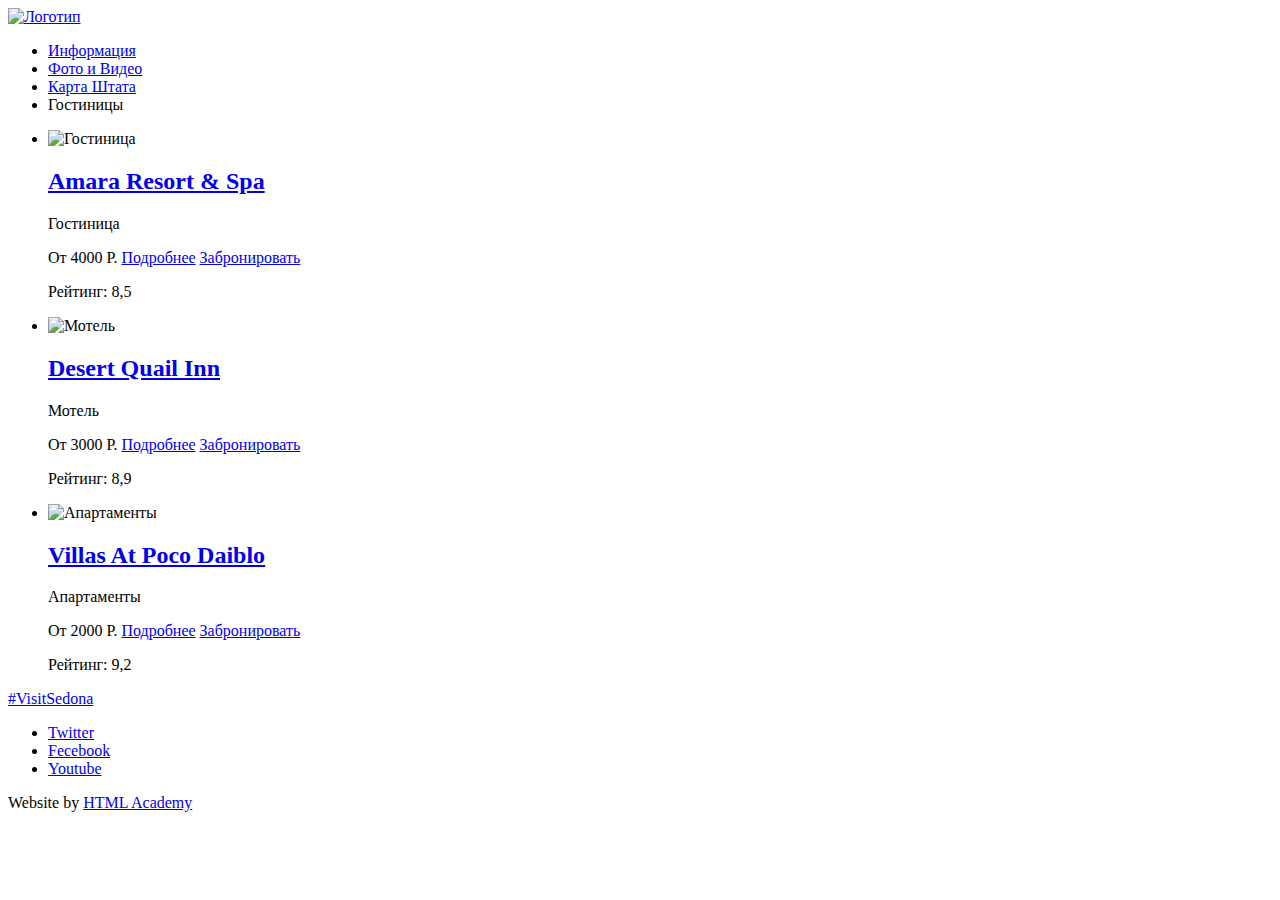
==== catalog.html @ 463a5762 "Повтор комита" ====
<!DOCTYPE html>
<html lang="ru">
  <head>
    <meta charset="utf-8">
    <title>HTML Academy: Седона</title>
  </head>
  <body>
   <header class="main-header">
     <nav class="main-nav">
       <a class="main-header-logo" href="index.html">
         <img src="#" alt="Логотип">
       </a>
      <ul class="site-nav">
            <li class="site-nav-item"><a href="#">Информация</a></li>
            <li class="site-nav-item"><a href="#">Фото и Видео</a></li>
            <li class="site-nav-item"><a href="#">Карта Штата</a></li>
            <li class="site-nav-item --active"><a>Гостиницы</a></li>
      </ul>
     </nav>
   </header>
   <main>
    <section class="catalog">
     <ul class="catalog-items">
      <li class="catalog-item">
        <img src="#" alt="Гостиница">
        <h2 class="catalog-title"><a href="#">Amara Resort & Spa</a></h2>
        <p class="catalog-item-description">Гостиница</p>
        <span class="catalog-price">От 4000 Р.</span>
        <a class="catalog-button --light" href="#">Подробнее</a>
        <a class="catalog-button --dark" href="#">Забронировать</a>
        <div class="catalog-rating">
            <div class="catalog-rating-stars">
              <span class="catalog-rating-total"></span>
            </div>
           <p class="catalog-rating-text">Рейтинг: 8,5</p>
         </div>
      </li>
      <li class="catalog-item">
         <img src="#" alt="Мотель">
         <h2 class="catalog-title"><a href="#">Desert Quail Inn</a></h2>
         <p class="catalog-item-description">Мотель</p>
         <span class="catalog-price">От 3000 Р.</span>
         <a class="catalog-button --light" href="#">Подробнее</a>
         <a class="catalog-button --dark" href="#">Забронировать</a>
         <div class="catalog-rating">
           <div class="catalog-rating-stars">
              <span class="catalog-rating-total"></span>
           </div>
          <p class="catalog-rating-text">Рейтинг: 8,9</p>
        </div>
      </li>
      <li class="catalog-item">
         <img src="#" alt="Апартаменты">
         <h2 class="catalog-title"><a href="#">Villas At Poco Daiblo</a></h2>
         <p class="catalog-item-description">Апартаменты</p>
         <span class="catalog-price">От 2000 Р.</span>
         <a class="catalog-button --light" href="#">Подробнее</a>
         <a class="catalog-button --dark" href="#">Забронировать</a>
         <div class="catalog-rating">
            <div class="catalog-rating-stars">
                <span class="catalog-rating-total"></span>
            </div>
           <p class="catalog-rating-text">Рейтинг: 9,2</p>
         </div>
      </li>
     </ul>
    </section>
   </main>
   <footer class="main-footer">
      <a class="hashtag" href="#">#VisitSedona</a>
      <ul class="footer-social">
        <li><a class="social-button" href="#">Twitter</a></li>
        <li><a class="social-button" href="#">Fecebook</a></li>
        <li><a class="social-button" href="#">Youtube</a></li>
      </ul>
      <div class="footer-copyright">
        <span>Website by</span>
        <a class="copyright-link" href="https://htmlacademy.ru/">HTML Academy</a>
      </div>
   </footer>
    
  </body>
</html>
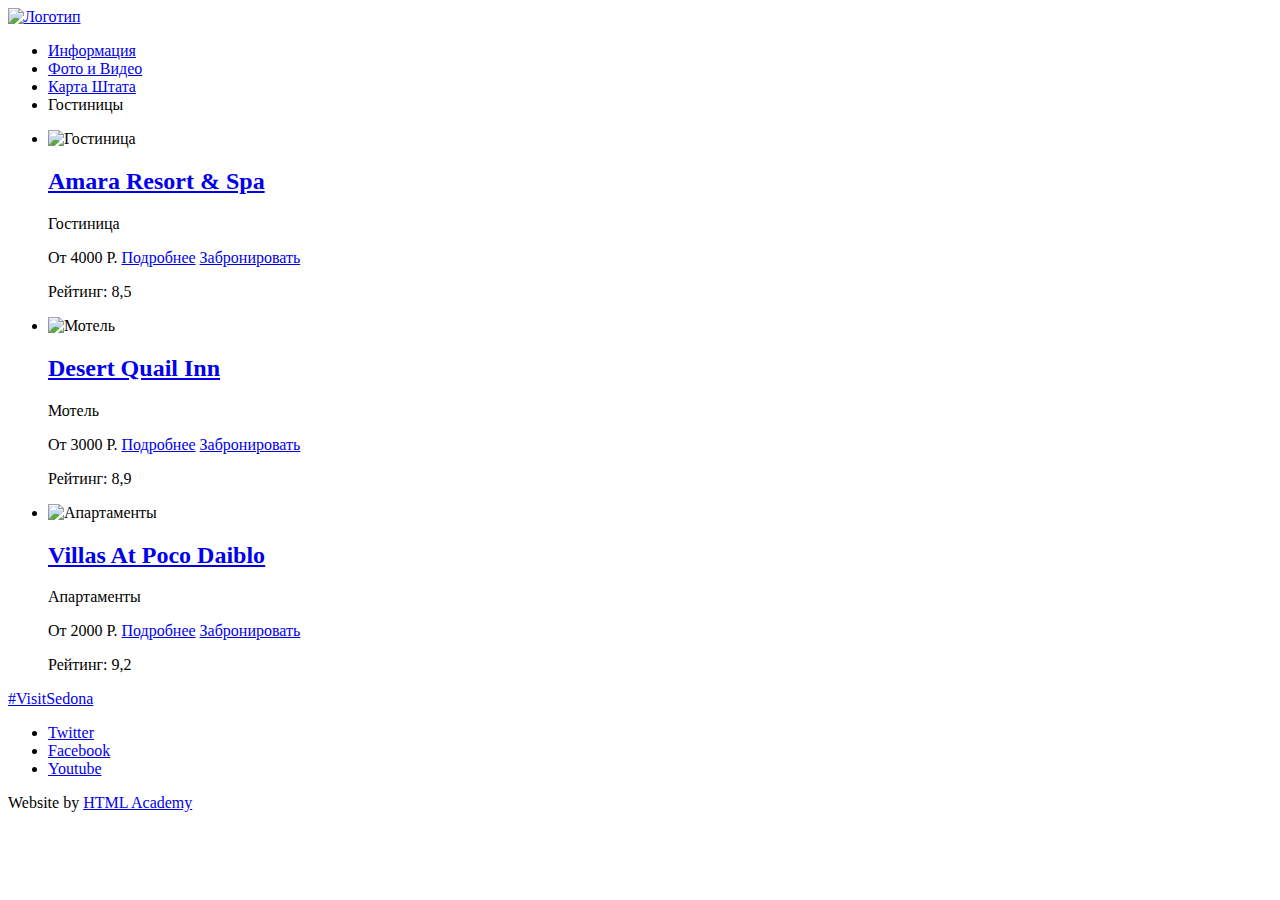
==== commit 7169b242: "Исправления перед 3 лекцией." ====
--- a/catalog.html
+++ b/catalog.html
@@ -70,12 +70,12 @@
       <a class="hashtag" href="#">#VisitSedona</a>
       <ul class="footer-social">
         <li><a class="social-button" href="#">Twitter</a></li>
-        <li><a class="social-button" href="#">Fecebook</a></li>
+        <li><a class="social-button" href="#">Facebook</a></li>
         <li><a class="social-button" href="#">Youtube</a></li>
       </ul>
       <div class="footer-copyright">
         <span>Website by</span>
-        <a class="copyright-link" href="https://htmlacademy.ru/">HTML Academy</a>
+        <a class="copyright-link" href="https://up.htmlacademy.ru/htmlcss/25/project/sedona#sedona-3-8">HTML Academy</a>
       </div>
    </footer>
     
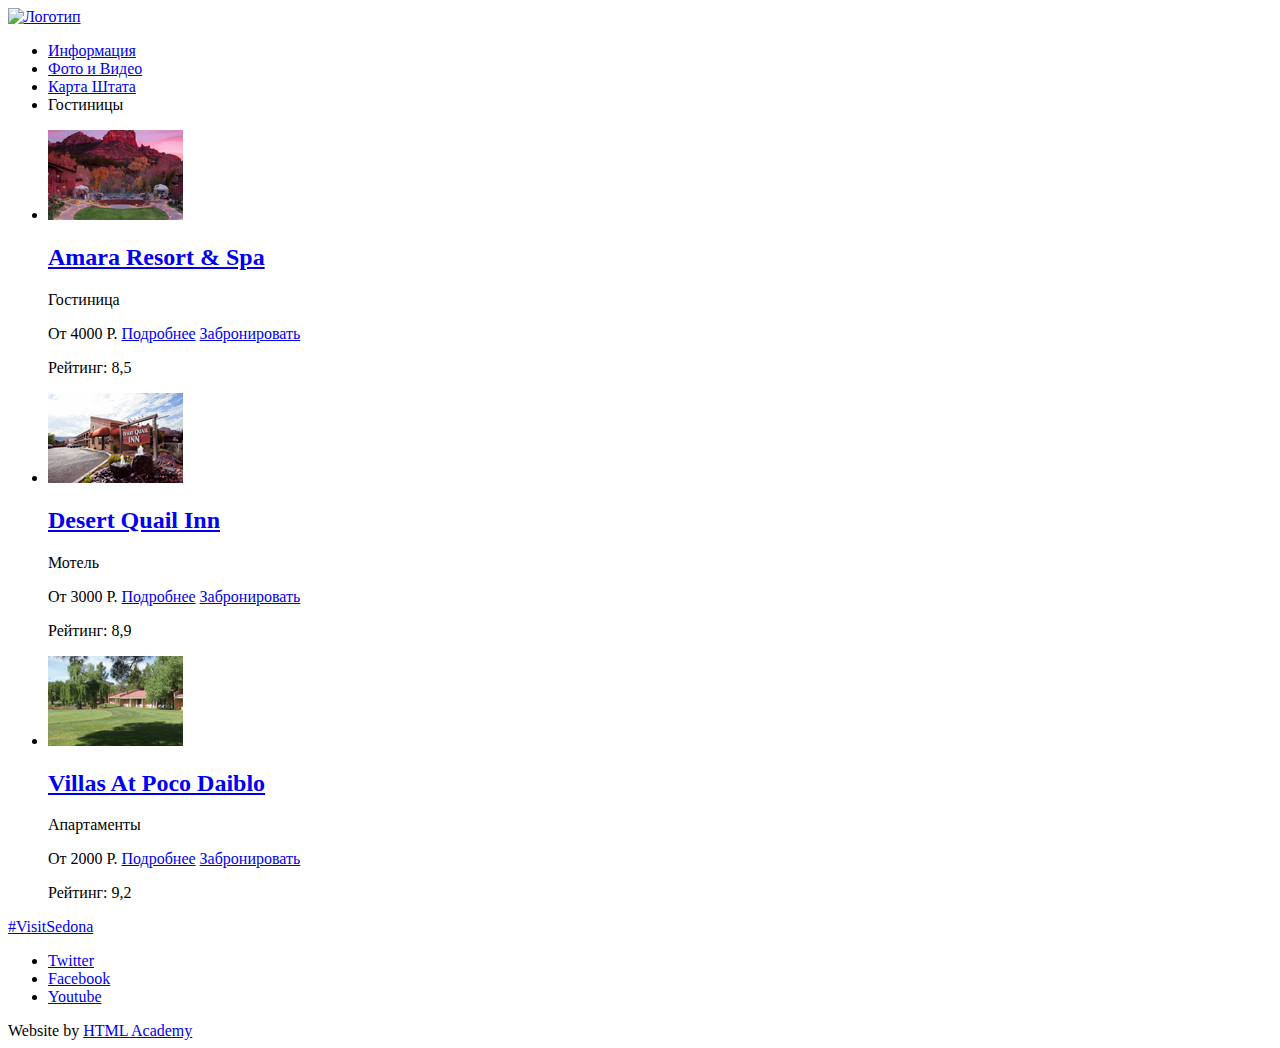
==== commit de9ef106: "Работа с графикой после лекции" ====
--- a/catalog.html
+++ b/catalog.html
@@ -8,7 +8,7 @@
    <header class="main-header">
      <nav class="main-nav">
        <a class="main-header-logo" href="index.html">
-         <img src="#" alt="Логотип">
+         <img src="img/logo-1.svg" alt="Логотип">
        </a>
       <ul class="site-nav">
             <li class="site-nav-item"><a href="#">Информация</a></li>
@@ -22,7 +22,7 @@
     <section class="catalog">
      <ul class="catalog-items">
       <li class="catalog-item">
-        <img src="#" alt="Гостиница">
+        <img src="img/catalog-amara.jpg" alt="Гостиница">
         <h2 class="catalog-title"><a href="#">Amara Resort & Spa</a></h2>
         <p class="catalog-item-description">Гостиница</p>
         <span class="catalog-price">От 4000 Р.</span>
@@ -36,7 +36,7 @@
          </div>
       </li>
       <li class="catalog-item">
-         <img src="#" alt="Мотель">
+         <img src="img/catalog-desert.jpg" alt="Мотель">
          <h2 class="catalog-title"><a href="#">Desert Quail Inn</a></h2>
          <p class="catalog-item-description">Мотель</p>
          <span class="catalog-price">От 3000 Р.</span>
@@ -50,7 +50,7 @@
         </div>
       </li>
       <li class="catalog-item">
-         <img src="#" alt="Апартаменты">
+         <img src="img/catalog-villas.jpg" alt="Апартаменты">
          <h2 class="catalog-title"><a href="#">Villas At Poco Daiblo</a></h2>
          <p class="catalog-item-description">Апартаменты</p>
          <span class="catalog-price">От 2000 Р.</span>
@@ -75,9 +75,8 @@
       </ul>
       <div class="footer-copyright">
         <span>Website by</span>
-        <a class="copyright-link" href="https://up.htmlacademy.ru/htmlcss/25/project/sedona#sedona-3-8">HTML Academy</a>
+        <a class="copyright-link" href="https://htmlacademy.ru/intensive/htmlcss">HTML Academy</a>
       </div>
    </footer>
-    
   </body>
 </html>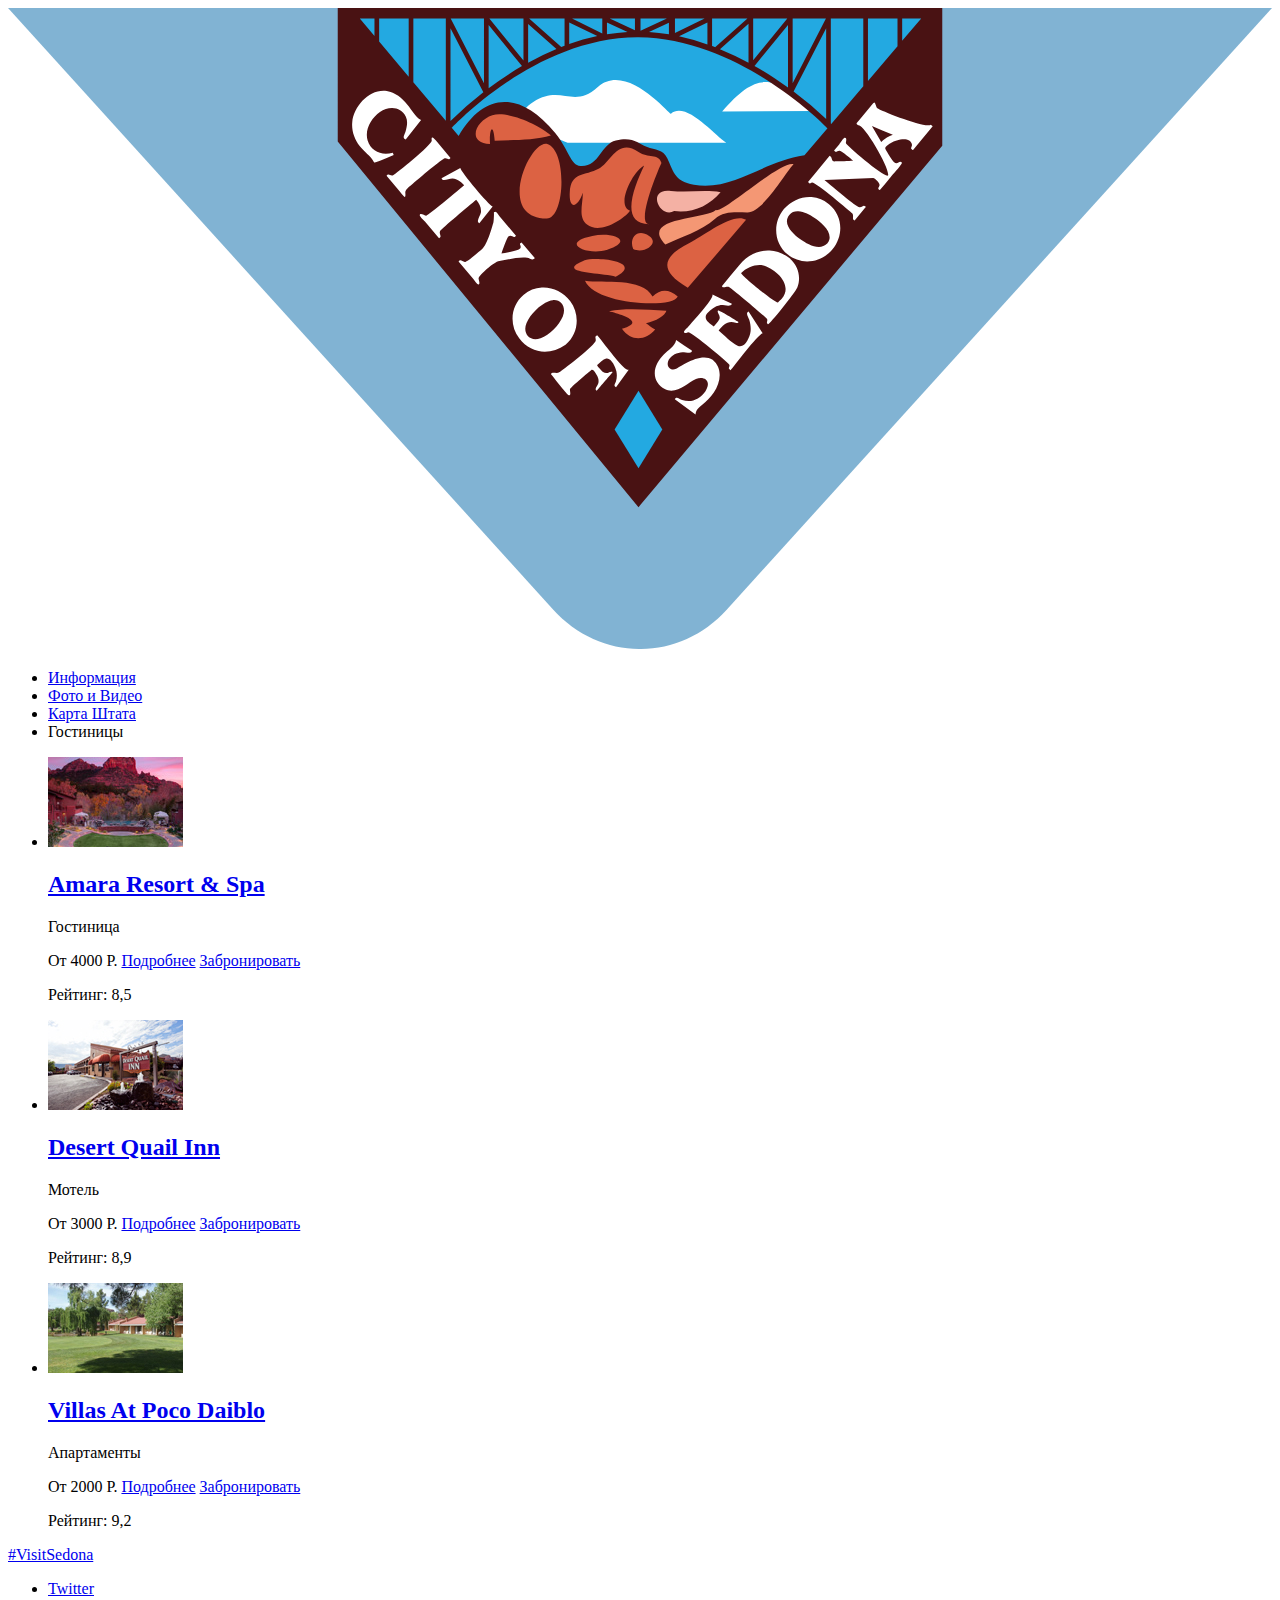
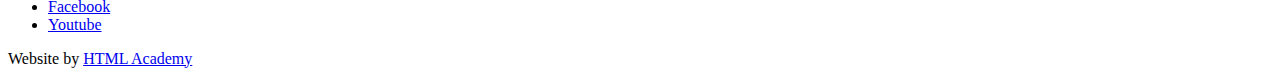
==== commit a0e4f792: "Первое исправление при подготовке графики" ====
--- a/catalog.html
+++ b/catalog.html
@@ -8,7 +8,7 @@
    <header class="main-header">
      <nav class="main-nav">
        <a class="main-header-logo" href="index.html">
-         <img src="img/logo-1.svg" alt="Логотип">
+         <img src="img/logo-sedona.svg" alt="Логотип">
        </a>
       <ul class="site-nav">
             <li class="site-nav-item"><a href="#">Информация</a></li>
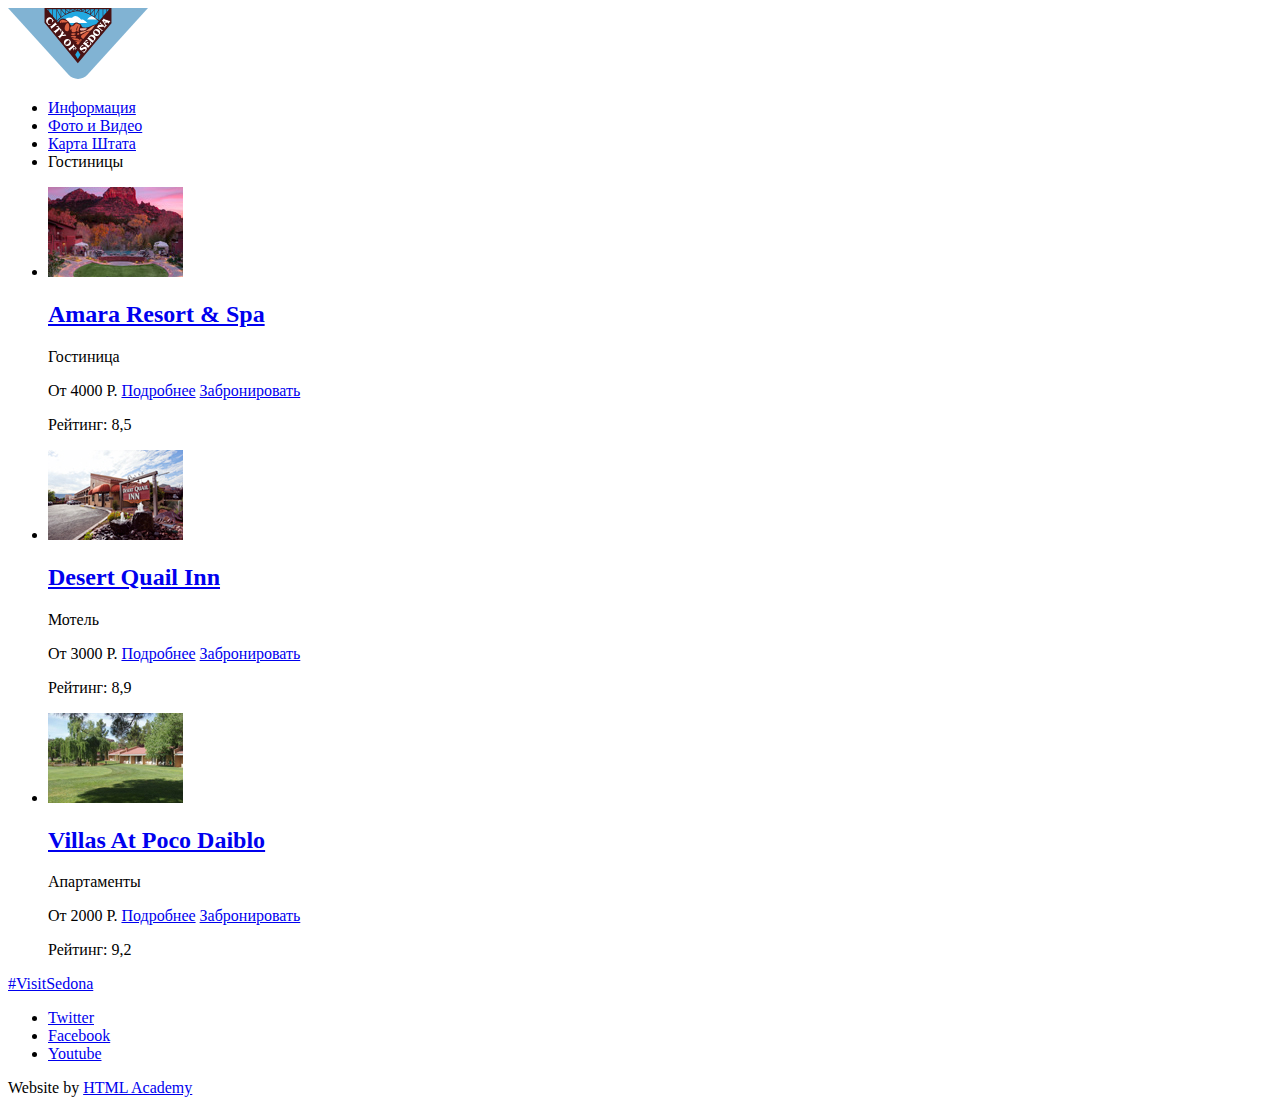
==== commit e7106f39: "Дополнения к графике личного проекта" ====
--- a/catalog.html
+++ b/catalog.html
@@ -8,7 +8,7 @@
    <header class="main-header">
      <nav class="main-nav">
        <a class="main-header-logo" href="index.html">
-         <img src="img/logo-sedona.svg" alt="Логотип">
+        <img src="img/svg/logo-sedona.svg" width="140px" height="71" alt="Логотип">
        </a>
       <ul class="site-nav">
             <li class="site-nav-item"><a href="#">Информация</a></li>
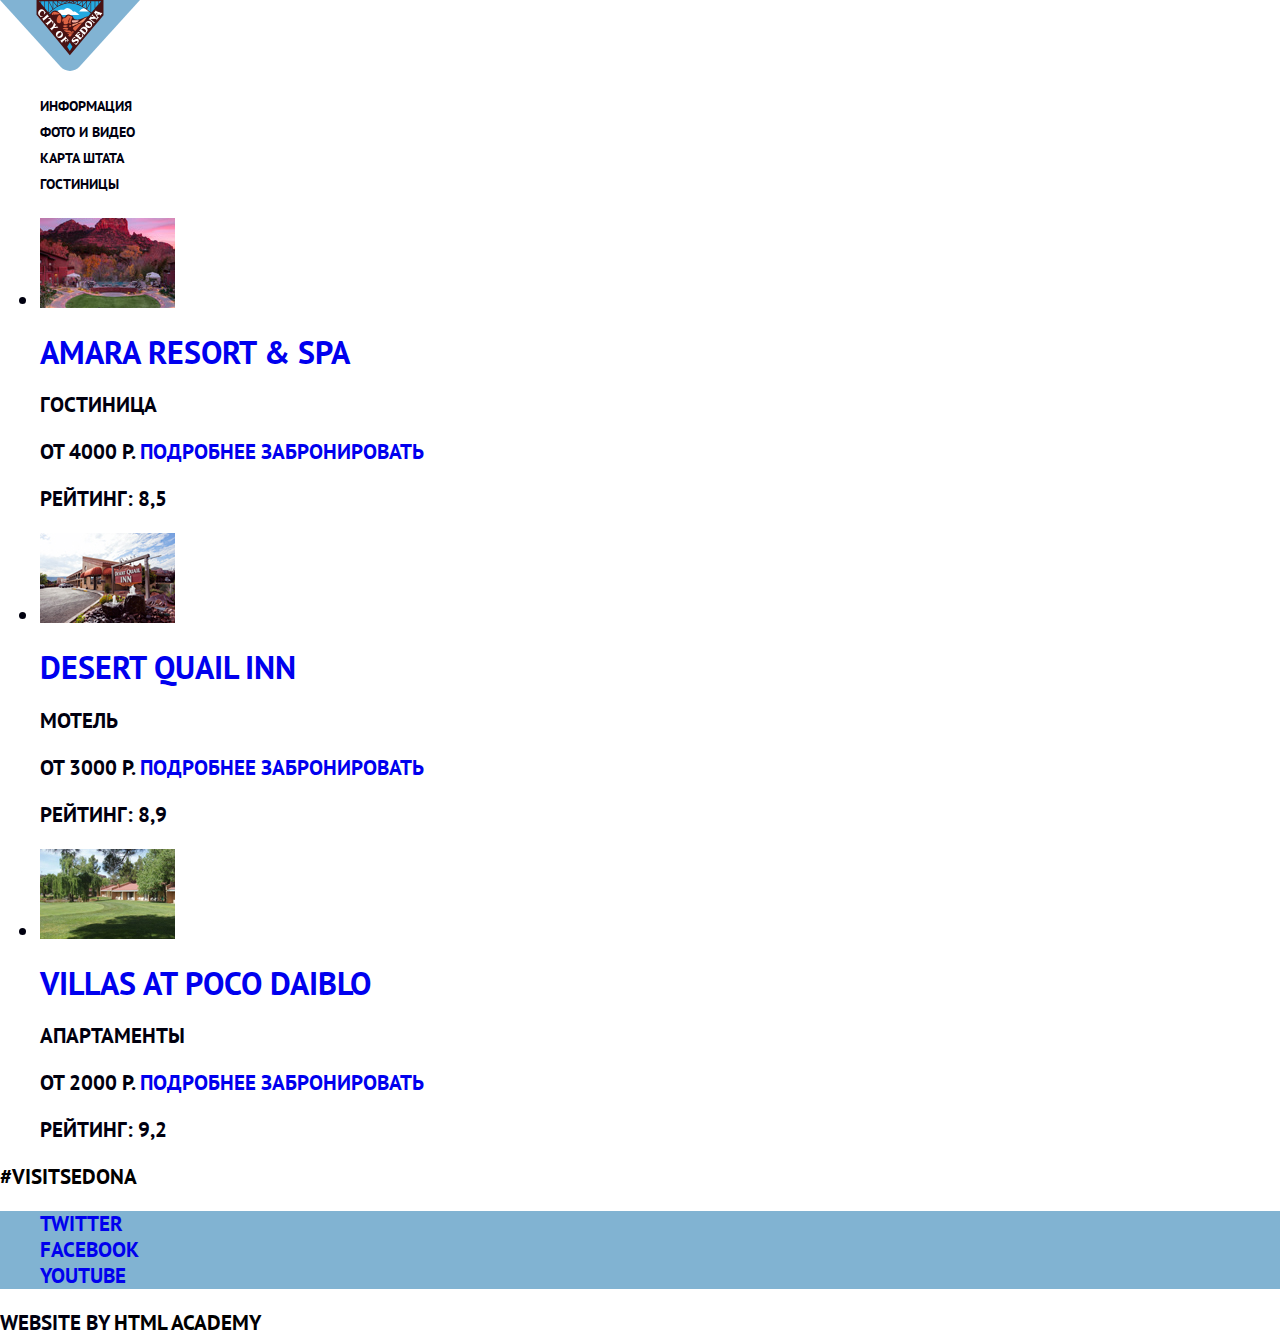
==== commit fa10b0d4: "После ревью" ====
--- a/catalog.html
+++ b/catalog.html
@@ -3,8 +3,11 @@
   <head>
     <meta charset="utf-8">
     <title>HTML Academy: Седона</title>
+    <link href="https://fonts.googleapis.com/css?family=PT+Sans:400,700&display=swap&subset=cyrillic" rel="stylesheet">
+    <link href="css/normalize.css" rel="stylesheet">
+    <link href="css/style.css" rel="stylesheet">
   </head>
-  <body>
+  <body class="inner-page">
    <header class="main-header">
      <nav class="main-nav">
        <a class="main-header-logo" href="index.html">
--- a/css/style.css
+++ b/css/style.css
@@ -0,0 +1,171 @@
+  body {
+    margin: 0;
+    font-family: "PT Sans", Arial, sans-serif;
+    font-size: 21px;
+    line-height: 26px;
+    font-weight: 700;
+    color: #00000f;
+    text-transform: uppercase;
+    background: #ffffff;
+  }
+  a {
+    text-decoration: none;
+  }
+  .visually-hidden {
+    position: absolute;
+    clip: rect(0, 0, 0, 0);
+    border: 0;
+    margin: -1px;
+    height: 1px;
+    width: 1px;
+    overflow: hidden;
+    white-space: nowrap;
+    clip-path: inset(100%);
+  }
+  .main-nav {
+     font-size: 14px ;
+     line-height: 26px ;
+     color: #00000f;
+  }
+  .main-header-logo,
+  .site-nav {
+    list-style: none;
+  }
+  .main-header-logo a,
+  .site-nav a {
+    color: #00000f;
+  }
+  .main-header-logo a:hover,
+  .site-nav a:hover {
+    color: #81b3d2;
+  }
+  .main-header-logo a:active,
+  .site-nav a:active {
+    color:rgba(0, 0, 0, 0.3);
+  }
+  .main-header-logo a:focus,
+  .site-nav a:focus {
+    color: #766357;
+  }
+ 
+  .features-text {
+    font-size: 14px;
+    line-height: 26px;
+    text-align: center;
+    color: #333333;
+  }
+  .search {
+   font-size: 14px;
+   line-height: 26px;
+   color: #000000;
+   background-color: #ffffff;
+  }
+  .search-question {
+    text-align: center;
+  }
+  .search-text {
+  font-size: 14px;
+  line-height: 24px;
+  color: #333333;
+  text-align: center;
+  }
+  .search-button,
+  .catalog-button --dark {
+  font-size: 21px;
+  font-weight: bold;
+  line-height: 26px;
+  text-transform: uppercase;
+  text-align: center;
+  color: #ffffff;
+  background-color: #766357;
+  }
+  .search-button:hover,
+  .catalog-button --dark:hover {
+  background-color: #604e43;
+  }
+  .search-button:active,
+  .catalog-button --dark:active {
+  color: rgba(250,250,250,0.3);
+  background-color: #550033;
+  }
+  input::placeholder {
+  font-size: 14px;
+  font-weight: bold;
+  text-align: left;
+  color: #000000;
+  }
+  .appointment-input  {
+  font-size: 14px;
+  font-weight: bold;
+  color:#000000;
+  background-color: #f2f2f2;
+  }
+  .appointment-input:hover {
+  color: #000000;
+  background-color: #ebebeb;
+  }
+  .appointment-input:focus {
+  color: #000000;
+  background-color: #ffffff;
+  }
+  .appointment-button-calendar,
+  .appointment-button {
+    color: #cacaca;
+  }
+  .appointment-button-calendar:hover,
+  .appointment-button:hover  {
+    color: #ffffff;
+  }
+  .appointment-button-calendar:active,
+  .appointment-button:active  {
+    color: #81b3d2;
+  }
+  .footer-social,
+  .appointment-search-button,
+  .catalog-button --light {
+    font-size: 21px;
+    font-weight: bold;
+    line-height: 26px;
+    color: #ffffff;
+    list-style: none;
+    background-color: #81b3d2;
+  }
+  .footer-social:hover,
+  .appointment-search-button:hover,
+  .catalog-button --light:hover {
+    background-color: #669ec6;
+  }
+  .footer-social:active,
+  .appointment-search-button:active,
+  .catalog-button --light:active {
+    opacity: 0.3;
+    background-color: #5496bd;
+  }
+  .hashtag {
+    font-size: 21px;
+    font-weight: bold;
+    line-height: 26px;
+    color: #000000;
+  }
+  .footer-copyright-web {
+    font-size: 14px;
+    color: #000000;
+  }
+  .copyright-link,
+  .catalog-title {
+    list-style: none;
+    color: #000000;
+  }
+  .copyright-link:hover,
+  .catalog-title:hover {
+   color: #81b3d2;
+  }
+  .copyright-link:focus,
+  .catalog-title:focus {
+   color: #bdbbbc;
+  }
+
+  
+
+
+
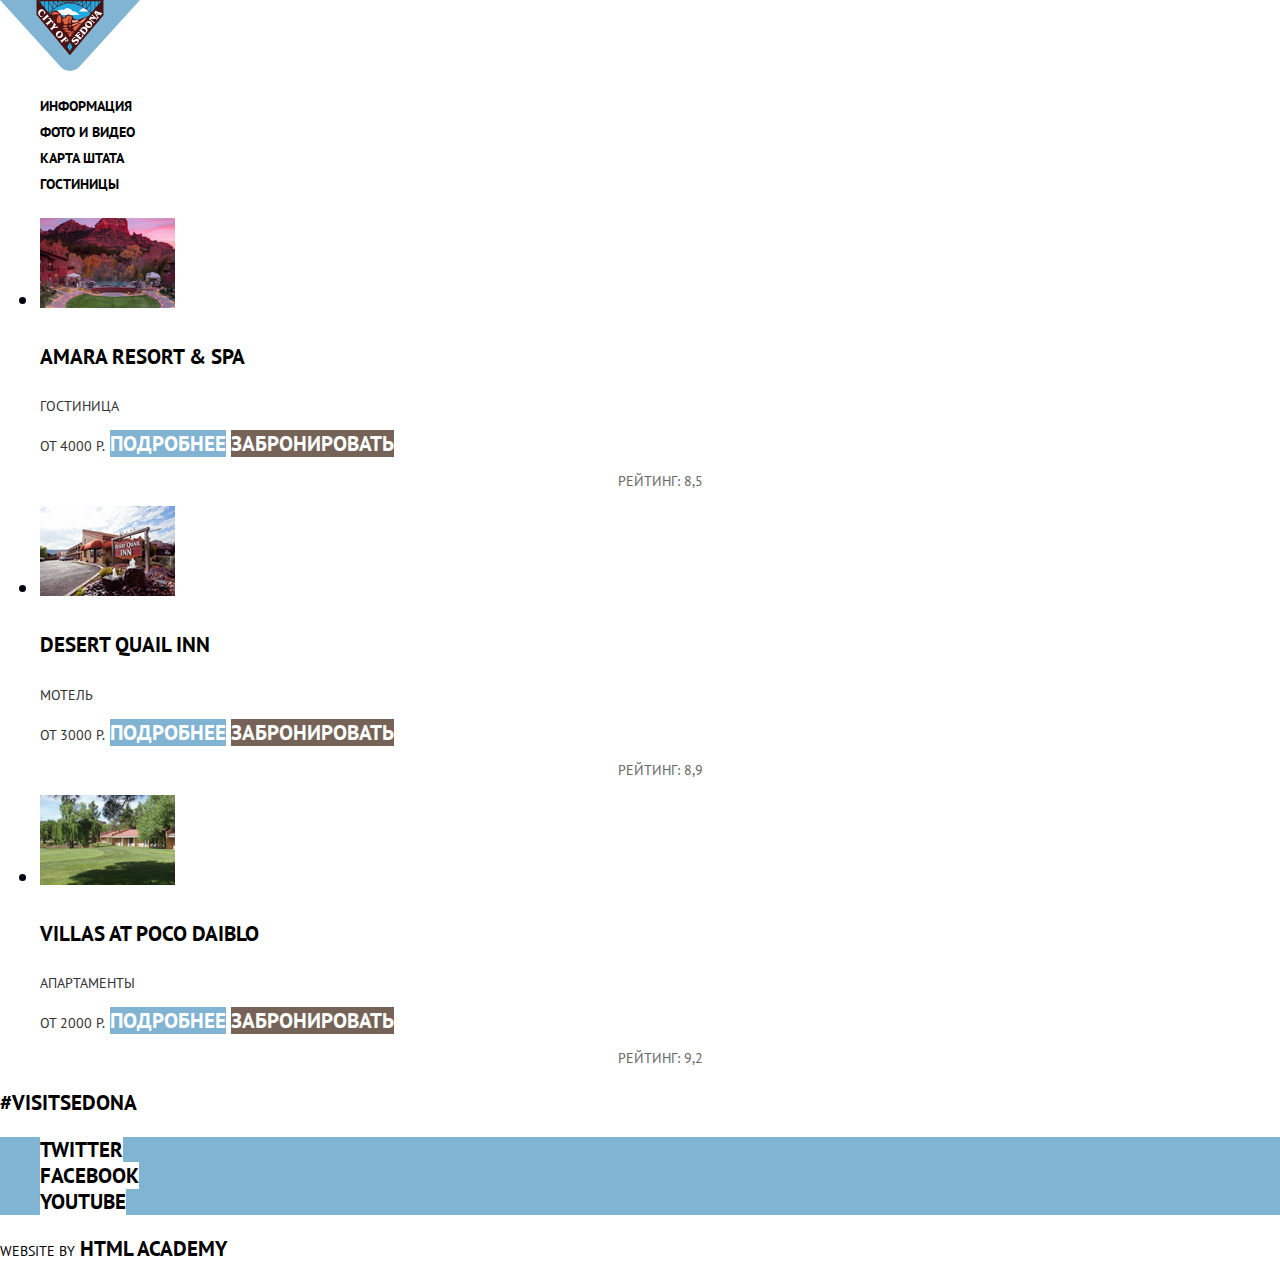
==== commit 3831618b: "Разметка после ревью" ====
--- a/catalog.html
+++ b/catalog.html
@@ -77,7 +77,7 @@
         <li><a class="social-button" href="#">Youtube</a></li>
       </ul>
       <div class="footer-copyright">
-        <span>Website by</span>
+        <span class="footer-copyright-web">Website by</span>
         <a class="copyright-link" href="https://htmlacademy.ru/intensive/htmlcss">HTML Academy</a>
       </div>
    </footer>
--- a/css/style.css
+++ b/css/style.css
@@ -1,4 +1,4 @@
-  body {
+body {
     margin: 0;
     font-family: "PT Sans", Arial, sans-serif;
     font-size: 21px;
@@ -7,11 +7,9 @@
     color: #00000f;
     text-transform: uppercase;
     background: #ffffff;
-  }
-  a {
-    text-decoration: none;
-  }
-  .visually-hidden {
+}
+
+.visually-hidden {
     position: absolute;
     clip: rect(0, 0, 0, 0);
     border: 0;
@@ -21,151 +19,244 @@
     overflow: hidden;
     white-space: nowrap;
     clip-path: inset(100%);
-  }
-  .main-nav {
-     font-size: 14px ;
-     line-height: 26px ;
-     color: #00000f;
-  }
-  .main-header-logo,
-  .site-nav {
+}
+
+.background-photo {
+    width: 1201px;
+    height: 773px;
+    background-image: url("../img/svg/title-polygon.svg"), url("../img/svg/title-sedona.svg"), url("../img/main-background-photo.jpg");
+    background-repeat: no-repeat, no-repeat,no-repeat;
+    background-size: 1201px 59px, 459px 353px, 1201px 773px;
+    background-position: bottom,center,top;
+}
+
+.main-nav {
+    font-size: 14px;
+    line-height: 26px;
+    color: #00000f;
+}
+
+.main-header-logo,
+.site-nav {
     list-style: none;
-  }
-  .main-header-logo a,
-  .site-nav a {
-    color: #00000f;
-  }
-  .main-header-logo a:hover,
-  .site-nav a:hover {
-    color: #81b3d2;
-  }
-  .main-header-logo a:active,
-  .site-nav a:active {
+}
+
+.main-header-logo a,
+.site-nav a {
+    font-size: 14px;
+    font-weight: bold;
+    line-height: 26px;
+    text-decoration: none;
+    color: #000000;
+    background-color: #ffffff;
+}
+
+.main-header-logo a:hover,
+.site-nav a:hover {
+    color: #81b3d2;
+    background-color: #ffffff;
+}
+
+.main-header-logo a:active,
+.site-nav a:active {
     color:rgba(0, 0, 0, 0.3);
-  }
-  .main-header-logo a:focus,
-  .site-nav a:focus {
+    background-color: #ffffff;
+}
+
+.site-nav-item.--active:focus,
+.main-header-logo a:focus,
+.site-nav a:focus {
+    background-color: #ffffff;
     color: #766357;
-  }
- 
-  .features-text {
-    font-size: 14px;
-    line-height: 26px;
+}
+
+.features-text {
+    font-size: 14px;
+    line-height: 26px;
+    font-weight: normal;
     text-align: center;
     color: #333333;
-  }
-  .search {
-   font-size: 14px;
-   line-height: 26px;
-   color: #000000;
-   background-color: #ffffff;
-  }
-  .search-question {
-    text-align: center;
-  }
-  .search-text {
-  font-size: 14px;
-  line-height: 24px;
-  color: #333333;
-  text-align: center;
-  }
-  .search-button,
-  .catalog-button --dark {
-  font-size: 21px;
-  font-weight: bold;
-  line-height: 26px;
-  text-transform: uppercase;
-  text-align: center;
-  color: #ffffff;
-  background-color: #766357;
-  }
-  .search-button:hover,
-  .catalog-button --dark:hover {
-  background-color: #604e43;
-  }
-  .search-button:active,
-  .catalog-button --dark:active {
-  color: rgba(250,250,250,0.3);
-  background-color: #550033;
-  }
-  input::placeholder {
-  font-size: 14px;
-  font-weight: bold;
-  text-align: left;
-  color: #000000;
-  }
-  .appointment-input  {
-  font-size: 14px;
-  font-weight: bold;
-  color:#000000;
-  background-color: #f2f2f2;
-  }
-  .appointment-input:hover {
-  color: #000000;
-  background-color: #ebebeb;
-  }
-  .appointment-input:focus {
-  color: #000000;
-  background-color: #ffffff;
-  }
-  .appointment-button-calendar,
-  .appointment-button {
+}
+
+.search {
+    font-size: 14px;
+    line-height: 26px;
+    color: #000000;
+    background-color: #ffffff;
+}
+
+.search-question {
+    text-align: center;
+}
+
+.search-text {
+    font-size: 14px;
+    line-height: 24px;
+    font-weight: normal;
+    color: #333333;
+    text-align: center;
+}
+
+.catalog-title h2, a {
+    font-size: 21px;
+    font-weight: bold;
+    line-height: 26px;
+    text-decoration: none;
+    text-transform: uppercase;
+    text-align: left;
+    color: #000000;
+    background-color: #ffffff;
+}
+
+.catalog-title a:hover {
+    color: #81b3d2;
+    background-color: #ffffff;
+}
+
+.catalog-title a:active {
+    color:rgba(0, 0, 0, 0.3);
+    background-color: #ffffff;
+}
+
+.catalog-item-description,
+.catalog-price {
+    font-size: 14px;
+    font-weight: normal;
+    line-height: 21px;
+    text-align: left;
+    color: #333333;
+    background-color: #ffffff;
+}
+
+.catalog-rating-text{
+    font-size: 14px;
+    font-weight: normal;
+    font-stretch: normal;
+    line-height: 21px;
+    text-align: center;
+    color: #666666;
+}
+
+.search-button,
+.catalog-button.--dark {
+    font-size: 21px;
+    font-weight: bold;
+    line-height: 26px;
+    text-decoration: none;
+    text-transform: uppercase;
+    text-align: center;
+    color: #ffffff;
+    background-color: #766357;
+}
+
+.search-button:hover,
+.catalog-button.--dark:hover {
+    color: #ffffff;
+    background-color: #604e43;
+}
+
+.search-button:active,
+.catalog-button.--dark:active {
+    color: rgba(255, 255, 255, 0.3);
+    background-color: #503e33;
+}
+
+::placeholder {
+    font-size: 14px;
+    font-weight: bold;
+    text-transform: inherit;
+    text-align: left;
+    color: #000000;
+}
+
+.appointment-input {
+    font-size: 14px;
+    font-weight: bold;
+    color:#000000;
+    background-color: #f2f2f2;
+}
+
+.appointment-input:hover {
+    color: #000000;
+    background-color: #ebebeb;
+ }
+
+.appointment-input:focus {
+    color: #000000;
+    background-color: #ffffff;
+}
+
+.appointment-button-calendar,
+.appointment-button {
     color: #cacaca;
-  }
-  .appointment-button-calendar:hover,
-  .appointment-button:hover  {
-    color: #ffffff;
-  }
-  .appointment-button-calendar:active,
-  .appointment-button:active  {
-    color: #81b3d2;
-  }
-  .footer-social,
-  .appointment-search-button,
-  .catalog-button --light {
-    font-size: 21px;
-    font-weight: bold;
-    line-height: 26px;
+}
+
+.appointment-button-calendar:hover,
+.appointment-button:hover {
+    color: #ffffff;
+}
+
+.appointment-button-calendar:active,
+.appointment-button:active {
+    color: #81b3d2;
+}
+
+.footer-social,
+.appointment-search-button,
+.catalog-button.--light {
+    font-size: 21px;
+    font-weight: bold;
+    line-height: 26px;
+    text-transform: inherit;
     color: #ffffff;
     list-style: none;
     background-color: #81b3d2;
-  }
-  .footer-social:hover,
-  .appointment-search-button:hover,
-  .catalog-button --light:hover {
-    background-color: #669ec6;
-  }
-  .footer-social:active,
-  .appointment-search-button:active,
-  .catalog-button --light:active {
-    opacity: 0.3;
+}
+
+.footer-social:hover,
+.appointment-search-button:hover,
+.catalog-button.--light:hover {
+    color: #ffffff;
+    background-color: #669ec0;
+}
+
+.footer-social:active,
+.appointment-search-button:active,
+.catalog-button.--light:active {
+    color: rgba(255, 255, 255, 0.3);
     background-color: #5496bd;
-  }
-  .hashtag {
-    font-size: 21px;
-    font-weight: bold;
-    line-height: 26px;
-    color: #000000;
-  }
-  .footer-copyright-web {
-    font-size: 14px;
-    color: #000000;
-  }
-  .copyright-link,
-  .catalog-title {
+}
+
+.hashtag {
+    font-size: 21px;
+    font-weight: bold;
+    line-height: 26px;
+    color: #000000;
+}
+
+.footer-copyright-web {
+    font-size: 14px;
+    font-weight: normal;
+    color: #000000;
+}
+
+.copyright-link,
+.catalog-title {
     list-style: none;
     color: #000000;
-  }
-  .copyright-link:hover,
-  .catalog-title:hover {
-   color: #81b3d2;
-  }
-  .copyright-link:focus,
-  .catalog-title:focus {
-   color: #bdbbbc;
-  }
-
-  
-
-
-
+}
+
+.copyright-link:hover,
+.catalog-title:hover {
+    color: #81b3d2;
+}
+
+.copyright-link:focus,
+.catalog-title:focus {
+    color: #bdbbbc;
+}
+
+
+
+
+
